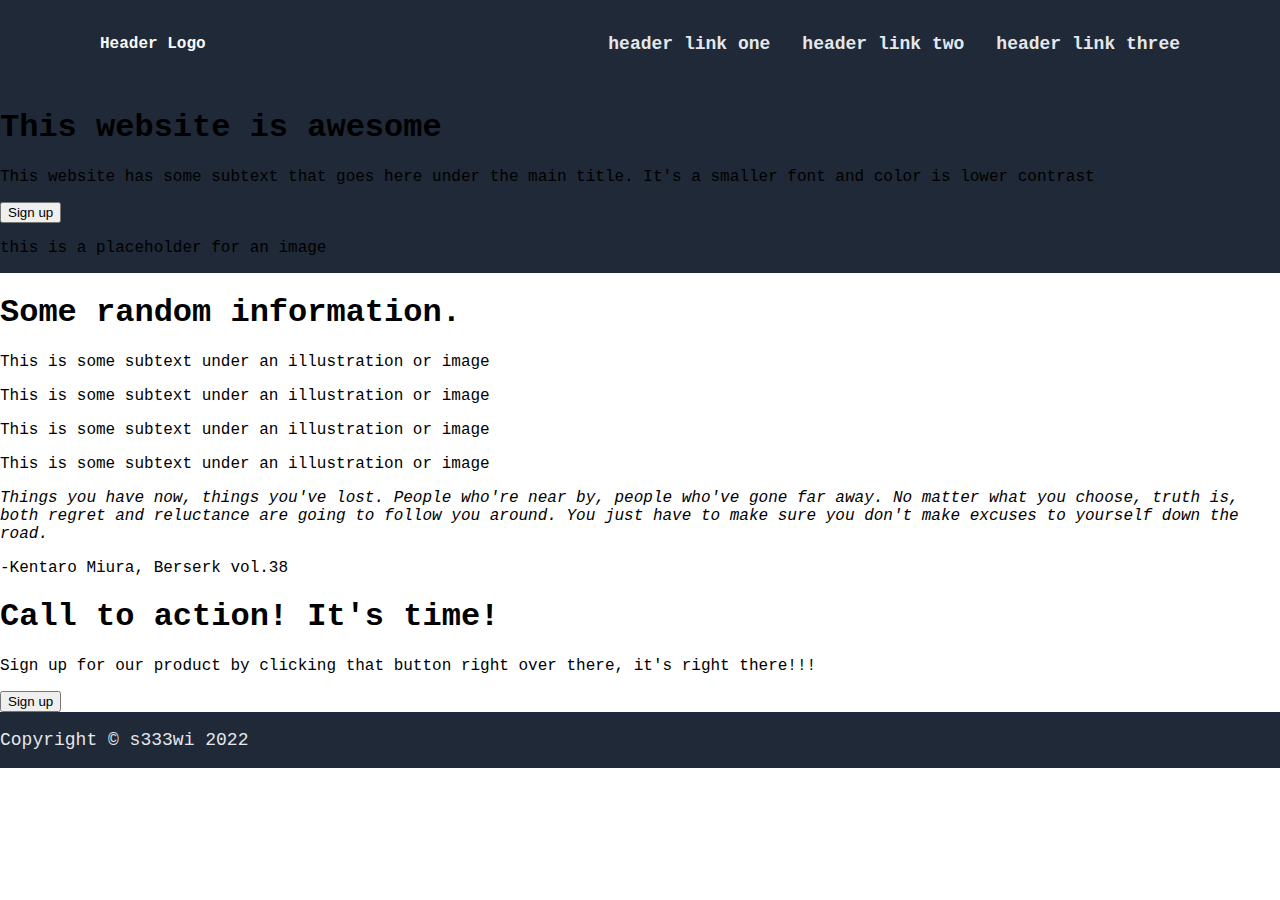
==== index.html @ c402a8f6 "Create index and style" ====
<!DOCTYPE html>
<html lang="en">

<head>
    <meta charset="UTF-8">
    <meta http-equiv="X-UA-Compatible" content="IE=edge">
    <meta name="viewport" content="width=device-width, initial-scale=1.0">
    <title>s333wi-Flex</title>
    <link href="./style.css" rel="stylesheet">
</head>

<body>
    <div class="header">
        <div class="logo">Header Logo</div>
        <div class="options">
            <ul>
                <li><a href="#">header link one</a></li>
                <li><a href="#">header link two</a></li>
                <li><a href="#">header link three</a></li>
            </ul>
        </div>
    </div>
    <div class="container-top">
        <div class="cont-top-right">
            <h1>This website is awesome</h1>
            <p>This website has some subtext that goes here under the main title. It's a smaller font and color is lower contrast</p>
            <div class="button-top"><button>Sign up</button></div>
        </div>
        <div class="left-placeholder">
            <p>this is a placeholder for an image</p>
        </div>
    </div>
    <div class="container-mid">
        <div class="container-title">
            <h1>Some random information.</h1>
        </div>
        <div class="container-info">
            <div class="card">
                <div class="card-img"></div>
                <div class="card-info">
                    <p>This is some subtext under an illustration or image</p>
                </div>
            </div>
            <div class="card">
                <div class="card-img"></div>
                <div class="card-info">
                    <p>This is some subtext under an illustration or image</p>
                </div>
            </div>
            <div class="card">
                <div class="card-img"></div>
                <div class="card-info">
                    <p>This is some subtext under an illustration or image</p>
                </div>
            </div>
            <div class="card">
                <div class="card-img"></div>
                <div class="card-info">
                    <p>This is some subtext under an illustration or image</p>
                </div>
            </div>
        </div>
        <div class="container-quote">
            <p><em>Things you have now, things you've lost. People who're near by, people who've gone far away. No
                    matter what you choose, truth is, both regret and reluctance are going to follow you around. You
                    just have to make sure you don't make excuses to yourself down the road.</em></p>
            <p>-Kentaro Miura, Berserk vol.38</p>
        </div>
        <div class="sign-up">
            <div class="text-sign">
                <h1>Call to action! It's time!</h1>
                <p>Sign up for our product by clicking that button right over there, it's right there!!!</p>
            </div>
            <div class="button-bottom"><button>Sign up</button></div>
        </div>
    </div>

    <div class="footer">
        <p>Copyright &copy; s333wi 2022</p>
    </div>
</body>

</html>
---- style.css ----
body {
    margin: 0;
    font-family: Menlo, Consolas, Monaco, Lucida Console, Liberation Mono, DejaVu Sans Mono, Vera Sans Mono, Courier New, monospace, serif;
    min-height: 100vh;
    display: flex;
    flex-direction: column;
}

.header,
.footer {
    background-color: #1f2937;
}

.header h1{
    font-size: 24px;
}

.header {
    padding: 8px 100px;
    height: 72px;
    color: #f9faf8;
    font-weight:900;
    display: flex;
    justify-content: space-between;
    align-items: center;
}

/*Apply margin and padding 0 to lists*/
ul { 
    margin: 0;
    padding: 0;
    list-style-type: none;
    display: flex;
    gap: 32px;
}

.footer,
ul a{
    text-decoration: none;
    font-size: 18px;
    color: #e5e7eb;
}

.container-top{
    background-color: #1f2937;
}
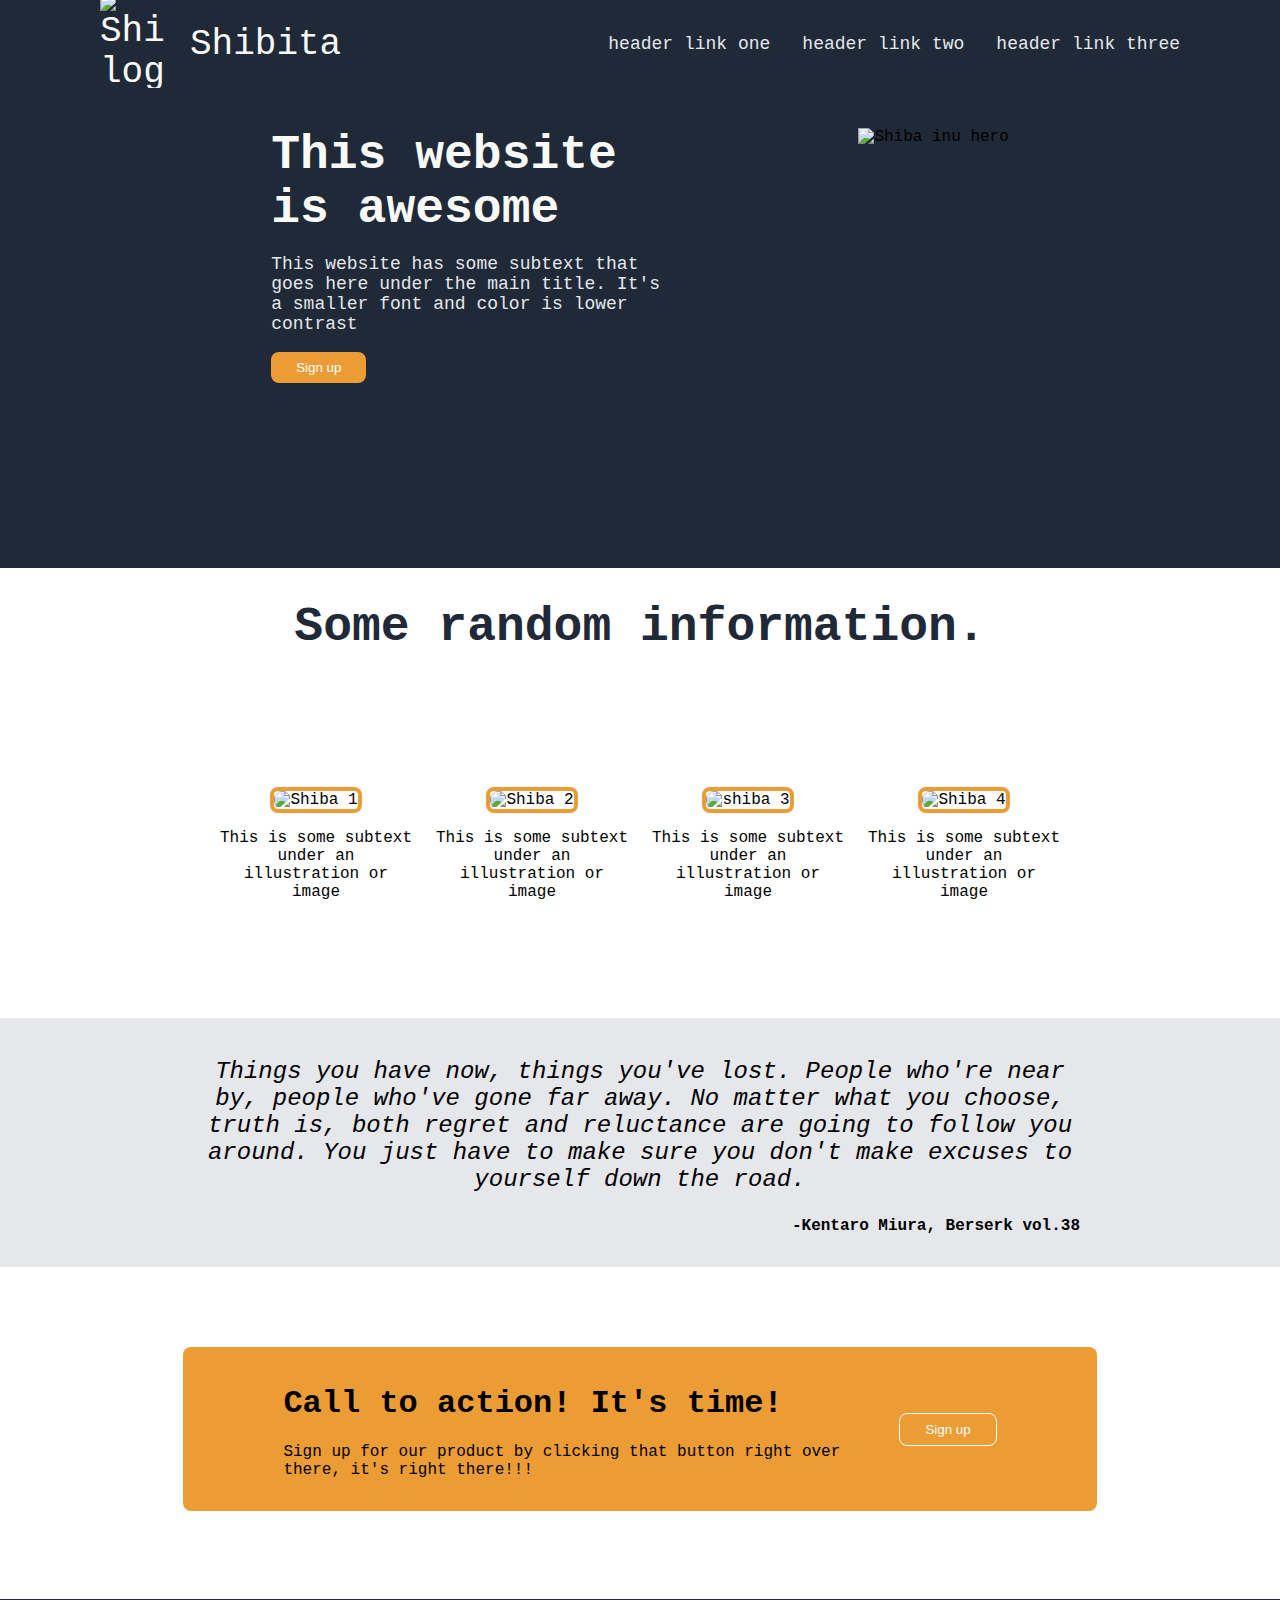
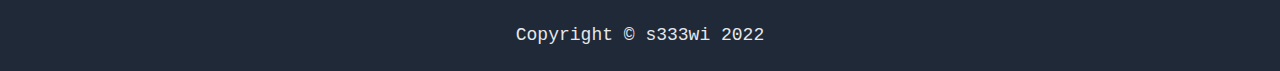
==== commit c4d6fb64: "Post first web design" ====
--- a/index.html
+++ b/index.html
@@ -7,11 +7,15 @@
     <meta name="viewport" content="width=device-width, initial-scale=1.0">
     <title>s333wi-Flex</title>
     <link href="./style.css" rel="stylesheet">
+    <link rel="shortcut icon" href="https://i.pinimg.com/originals/2f/d5/7c/2fd57c67bed2b1a47bf86b435c5623bb.png">
 </head>
 
 <body>
     <div class="header">
-        <div class="logo">Header Logo</div>
+        <div class="logo">
+            <img src="https://i.pinimg.com/originals/2f/d5/7c/2fd57c67bed2b1a47bf86b435c5623bb.png" alt="Shiba logo">
+            <span>Shibita</span>
+        </div>
         <div class="options">
             <ul>
                 <li><a href="#">header link one</a></li>
@@ -23,11 +27,13 @@
     <div class="container-top">
         <div class="cont-top-right">
             <h1>This website is awesome</h1>
-            <p>This website has some subtext that goes here under the main title. It's a smaller font and color is lower contrast</p>
+            <p>This website has some subtext that goes here under the main title. It's a smaller font and color is lower
+                contrast</p>
             <div class="button-top"><button>Sign up</button></div>
         </div>
         <div class="left-placeholder">
-            <p>this is a placeholder for an image</p>
+            <img src="https://elplanteo.com/wp-content/uploads/2021/10/pexels-anna-shvets-4588013-1920x970.jpg"
+                alt="Shiba inu hero">
         </div>
     </div>
     <div class="container-mid">
@@ -36,34 +42,41 @@
         </div>
         <div class="container-info">
             <div class="card">
-                <div class="card-img"></div>
+                <div class="card-img">
+                    <img src="https://i.pinimg.com/originals/2f/d5/7c/2fd57c67bed2b1a47bf86b435c5623bb.png" alt="Shiba 1"></div>
                 <div class="card-info">
                     <p>This is some subtext under an illustration or image</p>
                 </div>
             </div>
             <div class="card">
-                <div class="card-img"></div>
+                <div class="card-img">
+                    <img src="https://cripto24.s3.amazonaws.com/media/uploads/2022/05/shiba-inu1-OG.webp" alt="Shiba 2">
+                </div>
                 <div class="card-info">
                     <p>This is some subtext under an illustration or image</p>
                 </div>
             </div>
             <div class="card">
-                <div class="card-img"></div>
+                <div class="card-img">
+                    <img src="https://cdn.decrypt.co/resize/1536/wp-content/uploads/2021/05/shiba-inu-shib-dogecoin-gID_4.jpg.webp" alt="shiba 3">
+                </div>
                 <div class="card-info">
                     <p>This is some subtext under an illustration or image</p>
                 </div>
             </div>
             <div class="card">
-                <div class="card-img"></div>
+                <div class="card-img">
+                    <img src="https://encrypted-tbn0.gstatic.com/images?q=tbn:ANd9GcRHohkTPBNbpqtbSnC39yHcLSk5m3ZjreNhzMoMUuJXpCmL27GnV09yxkqwjH0kAAg3ZW0&usqp=CAU" alt="Shiba 4">
+                </div>
                 <div class="card-info">
                     <p>This is some subtext under an illustration or image</p>
                 </div>
             </div>
         </div>
         <div class="container-quote">
-            <p><em>Things you have now, things you've lost. People who're near by, people who've gone far away. No
+            <p>Things you have now, things you've lost. People who're near by, people who've gone far away. No
                     matter what you choose, truth is, both regret and reluctance are going to follow you around. You
-                    just have to make sure you don't make excuses to yourself down the road.</em></p>
+                    just have to make sure you don't make excuses to yourself down the road.</p>
             <p>-Kentaro Miura, Berserk vol.38</p>
         </div>
         <div class="sign-up">
--- a/style.css
+++ b/style.css
@@ -11,22 +11,30 @@
     background-color: #1f2937;
 }
 
-.header h1{
-    font-size: 24px;
+.logo img {
+    height: auto;
+    width: 64px;
+}
+
+.logo {
+    display: flex;
+    align-items: center;
+    justify-content: space-around;
+    gap: 26px;
+    font-size: 36px;
 }
 
 .header {
     padding: 8px 100px;
     height: 72px;
     color: #f9faf8;
-    font-weight:900;
     display: flex;
     justify-content: space-between;
     align-items: center;
 }
 
 /*Apply margin and padding 0 to lists*/
-ul { 
+ul {
     margin: 0;
     padding: 0;
     list-style-type: none;
@@ -35,12 +43,138 @@
 }
 
 .footer,
-ul a{
+ul a {
     text-decoration: none;
     font-size: 18px;
     color: #e5e7eb;
 }
 
-.container-top{
+.container-top {
+    height: 400px;
+    padding: 40px 100px;
     background-color: #1f2937;
+    display: flex;
+    align-items: flex-start;
+    justify-content: space-evenly;
+    gap: 16px;
+}
+
+.cont-top-right {
+    width: 400px;
+    display: flex;
+    flex-direction: column;
+}
+
+.cont-top-right h1 {
+    margin: 0;
+    padding: 0;
+    font-size: 48px;
+    font-weight: bolder;
+    color: #f9faf8;
+}
+
+.cont-top-right p {
+    font-size: 18px;
+    color: #e5e7eb;
+}
+
+button {
+    font-family: Roboto, sans-serif;
+    color: white;
+    border: none;
+    border-radius: 8px;
+    background: #eb9c35;
+    padding: 8px 25px;
+}
+
+.left-placeholder img {
+    height: auto;
+    width: 600px;
+}
+
+.container-mid {
+    display: flex;
+    flex-direction: column;
+    gap: 16px;
+    align-items: center;
+    flex: 1;
+}
+
+.container-title {
+    font-size: 24px;
+    font-weight: bolder;
+    color: #1f2937;
+}
+
+.container-info {
+    display: flex;
+    align-items: center;
+    height: 300px;
+    gap: 16px;
+}
+
+.card {
+    display: flex;
+    flex-direction: column;
+    align-items: center;
+    justify-content: center;
+    height: 200px;
+    width: 200px;
+}
+
+.card-img {
+    border: 4px solid #eb9c35;
+    border-radius: 0.5em;
+}
+
+.card-img img {
+    width: 11em;
+    height: 11em;
+    object-fit: cover;
+    border-radius: 0.5em;
+}
+
+.card-info {
+    text-align: center;
+}
+
+.container-quote {
+    background-color: #e5e7eb;
+    text-align: center;
+    padding: 16px 200px;
+}
+
+.container-quote>p:first-child {
+    font-style: italic;
+    font-size: 24px;
+}
+
+.container-quote>p:last-child {
+    font-size: 16px;
+    text-align: end;
+    font-weight: 900;
+}
+
+.footer {
+    padding: 8px ;
+    margin-top: 24px;
+    text-align: center;
+}
+
+.sign-up {
+    margin: 64px 0px;
+    padding: 16px 100px;
+    display: flex;
+    align-items: center;
+    background-color: #eb9c35;
+    border-radius: 0.5em;
+    gap: 16px;
+}
+
+.text-sign{
+    width:600px;
+}
+
+.button-bottom button {
+    border: 1px solid white;
 }